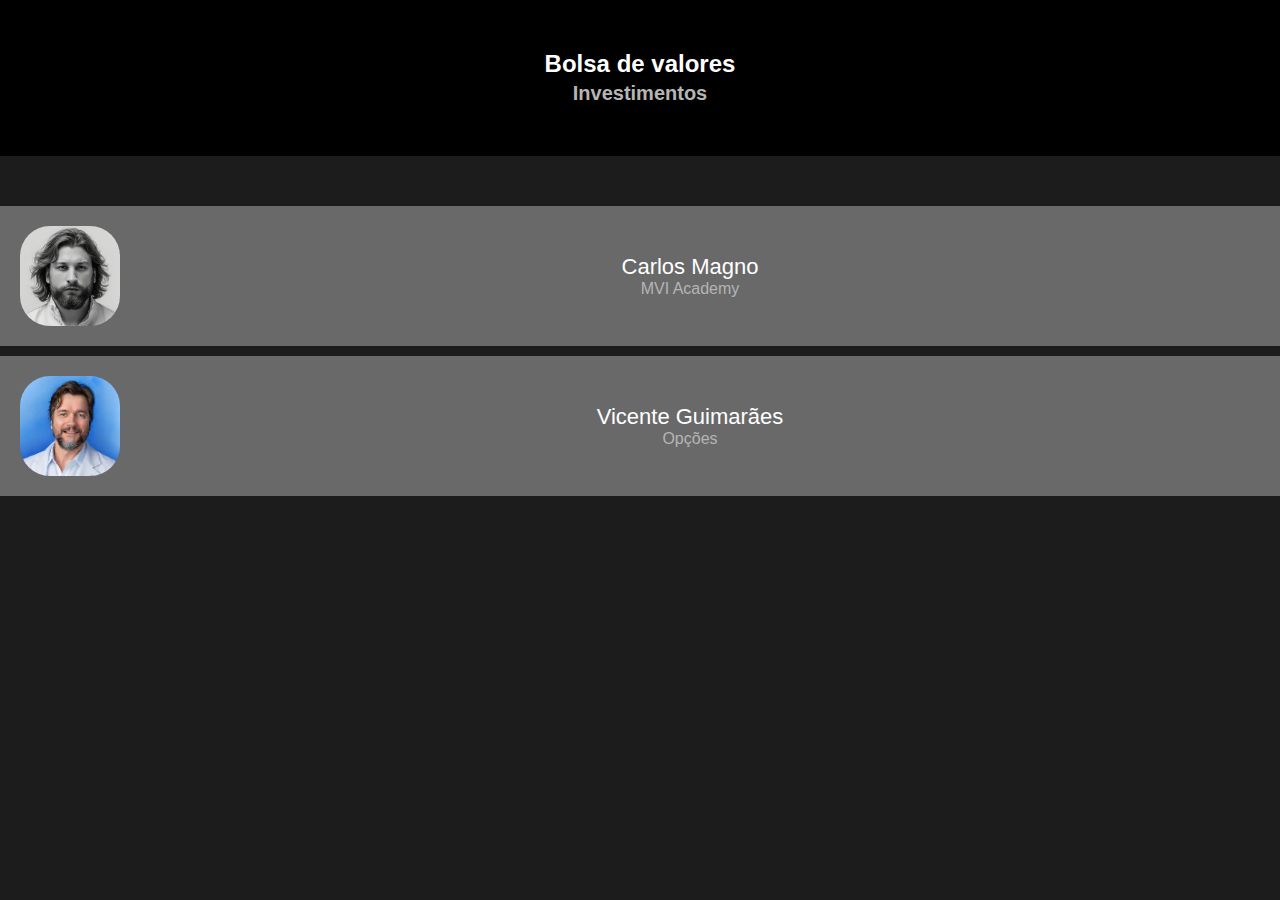
==== investimentos.html @ d13192fc "first commit" ====
<!DOCTYPE html>
<html lang="en">
    <head>
        <meta charset="UTF-8">
        <link rel="stylesheet" href="style.css">
        <link rel="icon" href="./Images/icon.png">
        <meta name="viewport" content="width=device-width, initial-scale=1.0">
        <title>Mentors | Investimentos</title>
    </head>
    <body>
        <div id="mentores_investimentos">
            <h2>Bolsa de valores<br><span style="font-size: 20px; color: rgb(181, 181, 181);">Investimentos</span></h2>
            <div class="profile">
                <img src="./Images/carlos_magno.jpg" alt="Carlos Magno">
                <div class="informations">
                    <p class="nameProfile">Carlos Magno</p>
                    <p class="areaProfile">MVI Academy</p>
                </div>
            </div>
            <div class="profile">
                <img src="./Images/vicente.jpg" alt="Vicente Guimarães">
                <div class="informations">
                    <p class="nameProfile">Vicente Guimarães</p>
                    <p class="areaProfile">Opções</p>
                </div>
            </div>
        </div>
    </body>
</html>
---- style.css ----
*{
    margin: 0;
    padding: 0;
    font-family: Arial, Helvetica, sans-serif;

    scroll-behavior: smooth;
    touch-action: manipulation;
    -webkit-tap-highlight-color: transparent;
}
body{
    height: 100vh;
    background-color: #1C1C1C;

    color: white;
}

/* Aba investimentos */
#mentores_investimentos h2, #menus h2, #mentores_programação h2, #mentores_marketing h2{
    text-align: center;
    background-color: rgb(0, 0, 0);
    padding: 50px;
    color: white;
    margin-bottom: 50px;
}
#mentores_investimentos img{
    border-radius: 30px;
    width: 100px;
}
.profile{
    padding: 20px;
    display: flex;
    color: white;
    margin-top: 10px;
    background-color: rgba(193, 193, 193, 0.472);
}
.informations{
    width: 100%;
    display: flex;
    align-items: center;
    justify-content: center;

    flex-direction: column;
}
.nameProfile{
    font-size: 22px;
}
.areaProfile{
    color: rgb(181, 181, 181);
}

a{
    padding-top: 30px;
    padding-bottom: 30px;
    padding-left: 20px;

    display: flex;
    color: white;
    font-size: 20px;
    margin-top: 10px;
    background-color: rgba(193, 193, 193, 0.472);

    text-decoration: none;
    transition: 0.2s;
}
a:focus{
    background-color: rgba(152, 152, 152, 0.472);
}
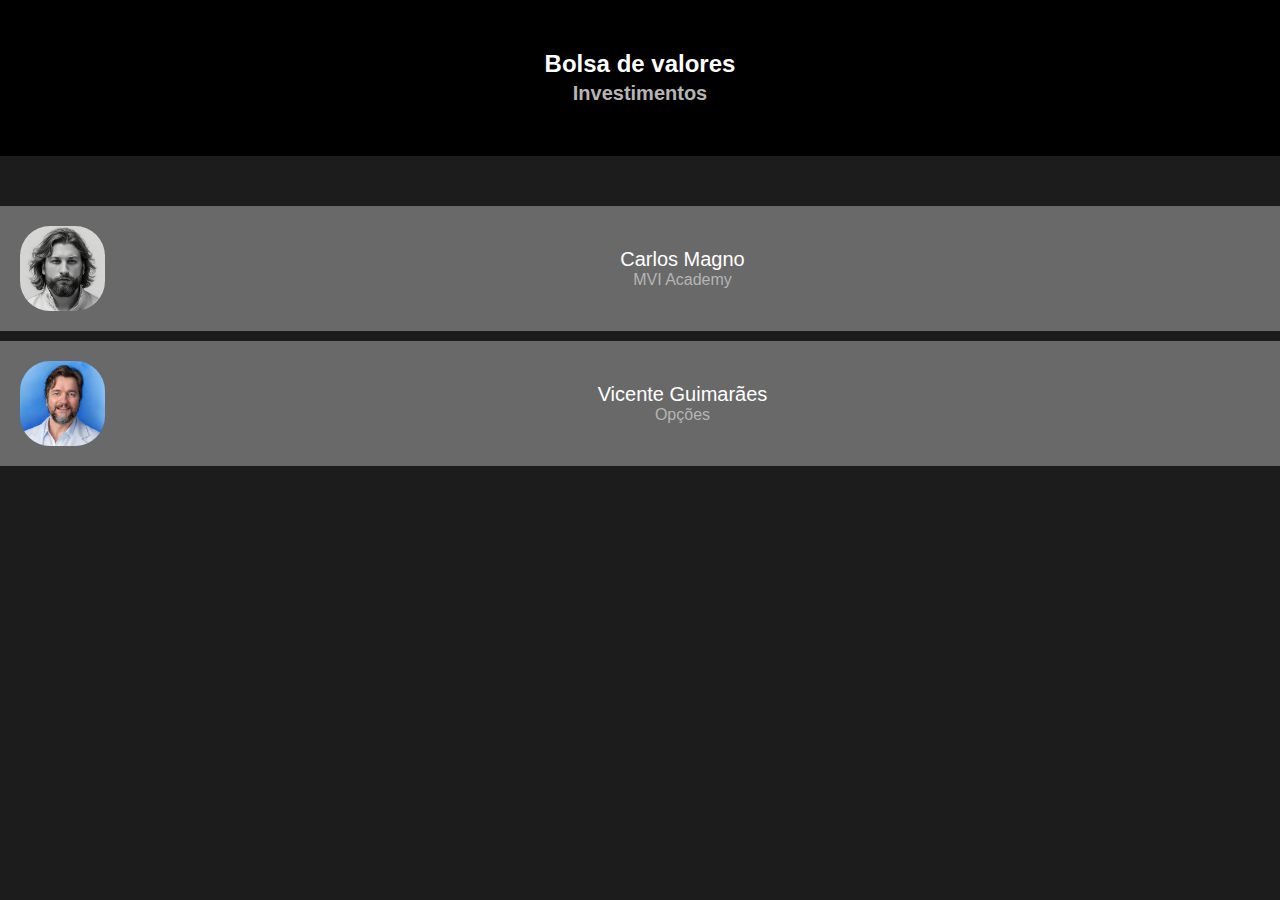
==== commit b3bc5373: "first commit" ====
--- a/investimentos.html
+++ b/investimentos.html
@@ -1,8 +1,8 @@
 <!DOCTYPE html>
-<html lang="en">
+<html lang="Pt-br">
     <head>
         <meta charset="UTF-8">
-        <link rel="stylesheet" href="style.css">
+        <link rel="stylesheet" href="/Styles/style.css">
         <link rel="icon" href="./Images/icon.png">
         <meta name="viewport" content="width=device-width, initial-scale=1.0">
         <title>Mentors | Investimentos</title>
--- a/Styles/style.css
+++ b/Styles/style.css
@@ -0,0 +1,67 @@
+*{
+    margin: 0;
+    padding: 0;
+    font-family: Arial, Helvetica, sans-serif;
+
+    scroll-behavior: smooth;
+    touch-action: manipulation;
+    -webkit-tap-highlight-color: transparent;
+}
+body{
+    height: 100vh;
+    background-color: #1C1C1C;
+
+    color: white;
+}
+
+/* Aba investimentos */
+#mentores_investimentos h2, #menus h2, #mentores_programação h2, #mentores_marketing h2{
+    text-align: center;
+    background-color: rgb(0, 0, 0);
+    padding: 50px;
+    color: white;
+    margin-bottom: 50px;
+}
+#mentores_investimentos img{
+    border-radius: 30px;
+    width: 85px;
+}
+.profile{
+    padding: 20px;
+    display: flex;
+    color: white;
+    margin-top: 10px;
+    background-color: rgba(193, 193, 193, 0.472);
+}
+.informations{
+    width: 100%;
+    display: flex;
+    align-items: center;
+    justify-content: center;
+
+    flex-direction: column;
+}
+.nameProfile{
+    font-size: 20px;
+}
+.areaProfile{
+    color: rgb(181, 181, 181);
+}
+
+a{
+    padding-top: 30px;
+    padding-bottom: 30px;
+    padding-left: 20px;
+
+    display: flex;
+    color: white;
+    font-size: 20px;
+    margin-top: 10px;
+    background-color: rgba(193, 193, 193, 0.472);
+
+    text-decoration: none;
+    transition: 0.2s;
+}
+a:focus{
+    background-color: rgba(152, 152, 152, 0.472);
+}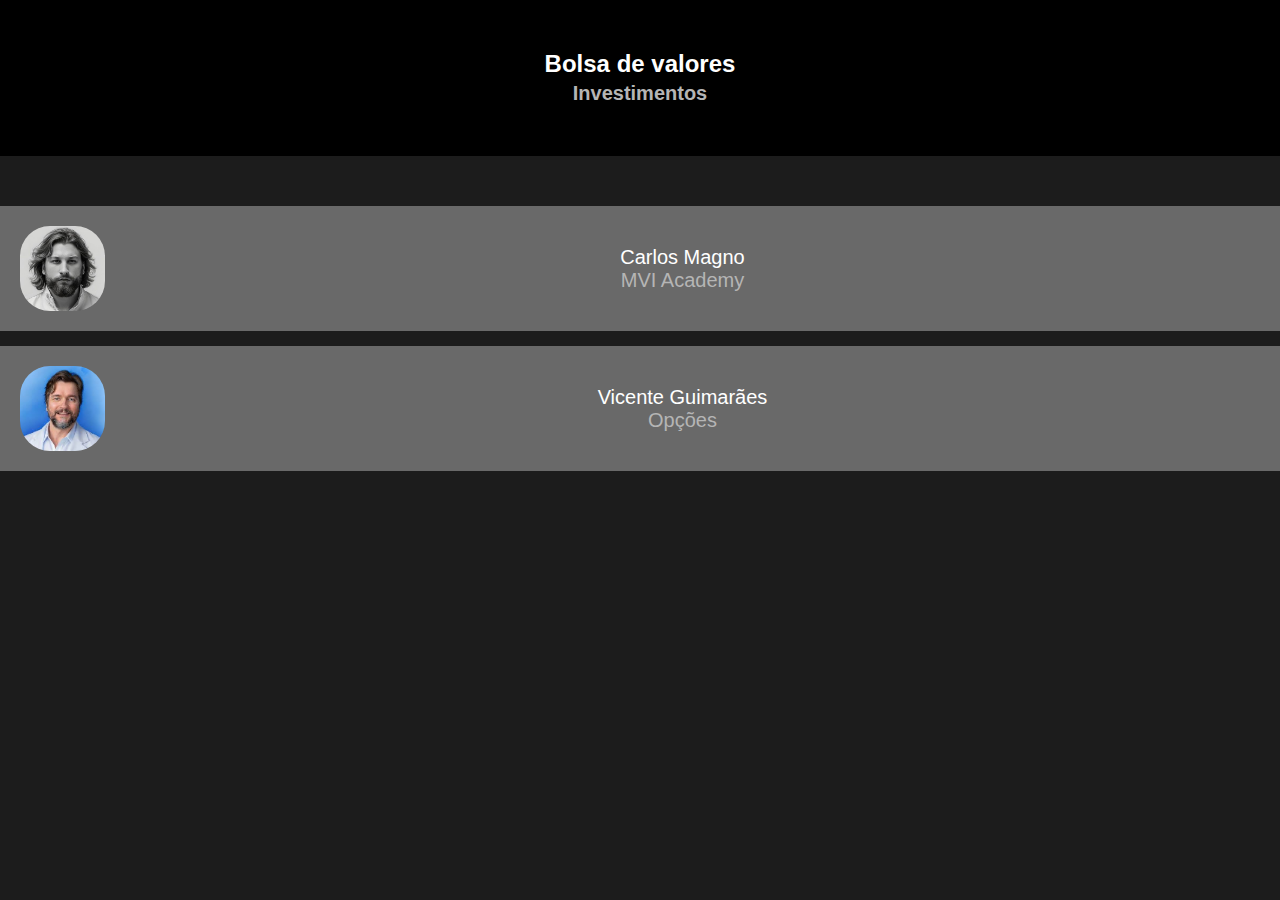
==== commit f15d379f: "first commit" ====
--- a/investimentos.html
+++ b/investimentos.html
@@ -1,29 +1,32 @@
 <!DOCTYPE html>
 <html lang="Pt-br">
-    <head>
-        <meta charset="UTF-8">
-        <link rel="stylesheet" href="/Styles/style.css">
-        <link rel="icon" href="./Images/icon.png">
-        <meta name="viewport" content="width=device-width, initial-scale=1.0">
-        <title>Mentors | Investimentos</title>
-    </head>
-    <body>
-        <div id="mentores_investimentos">
-            <h2>Bolsa de valores<br><span style="font-size: 20px; color: rgb(181, 181, 181);">Investimentos</span></h2>
-            <div class="profile">
-                <img src="./Images/carlos_magno.jpg" alt="Carlos Magno">
-                <div class="informations">
-                    <p class="nameProfile">Carlos Magno</p>
-                    <p class="areaProfile">MVI Academy</p>
-                </div>
+
+<head>
+    <meta charset="UTF-8">
+    <link rel="stylesheet" href="./Styles/style.css">
+    <link rel="icon" href="./Images/icon.png">
+    <meta name="viewport" content="width=device-width, initial-scale=1.0">
+    <title>Mentors | Investimentos</title>
+</head>
+
+<body>
+    <div id="mentores_investimentos">
+        <h2>Bolsa de valores<br><span style="font-size: 20px; color: rgb(181, 181, 181);">Investimentos</span></h2>
+        <a href="./Profiles/carlosmagno.html" class="profile">
+            <img src="./Images/carlos_magno.jpg" alt="Carlos Magno">
+            <div class="informations">
+                <p class="nameProfile">Carlos Magno</p>
+                <p class="areaProfile">MVI Academy</p>
             </div>
-            <div class="profile">
-                <img src="./Images/vicente.jpg" alt="Vicente Guimarães">
-                <div class="informations">
-                    <p class="nameProfile">Vicente Guimarães</p>
-                    <p class="areaProfile">Opções</p>
-                </div>
+        </a>
+        <a href="./Profiles/vicente.html" class="profile">
+            <img src="./Images/vicente.jpg" alt="Vicente Guimarães">
+            <div class="informations">
+                <p class="nameProfile">Vicente Guimarães</p>
+                <p class="areaProfile">Opções</p>
             </div>
-        </div>
-    </body>
+        </a>
+    </div>
+</body>
+
 </html>--- a/Styles/style.css
+++ b/Styles/style.css
@@ -30,7 +30,7 @@
     padding: 20px;
     display: flex;
     color: white;
-    margin-top: 10px;
+    margin-top: 15px;
     background-color: rgba(193, 193, 193, 0.472);
 }
 .informations{
@@ -49,14 +49,14 @@
 }
 
 a{
-    padding-top: 30px;
-    padding-bottom: 30px;
+    padding-top: 40px;
+    padding-bottom: 40px;
     padding-left: 20px;
 
     display: flex;
     color: white;
     font-size: 20px;
-    margin-top: 10px;
+    margin-top: 15px;
     background-color: rgba(193, 193, 193, 0.472);
 
     text-decoration: none;
